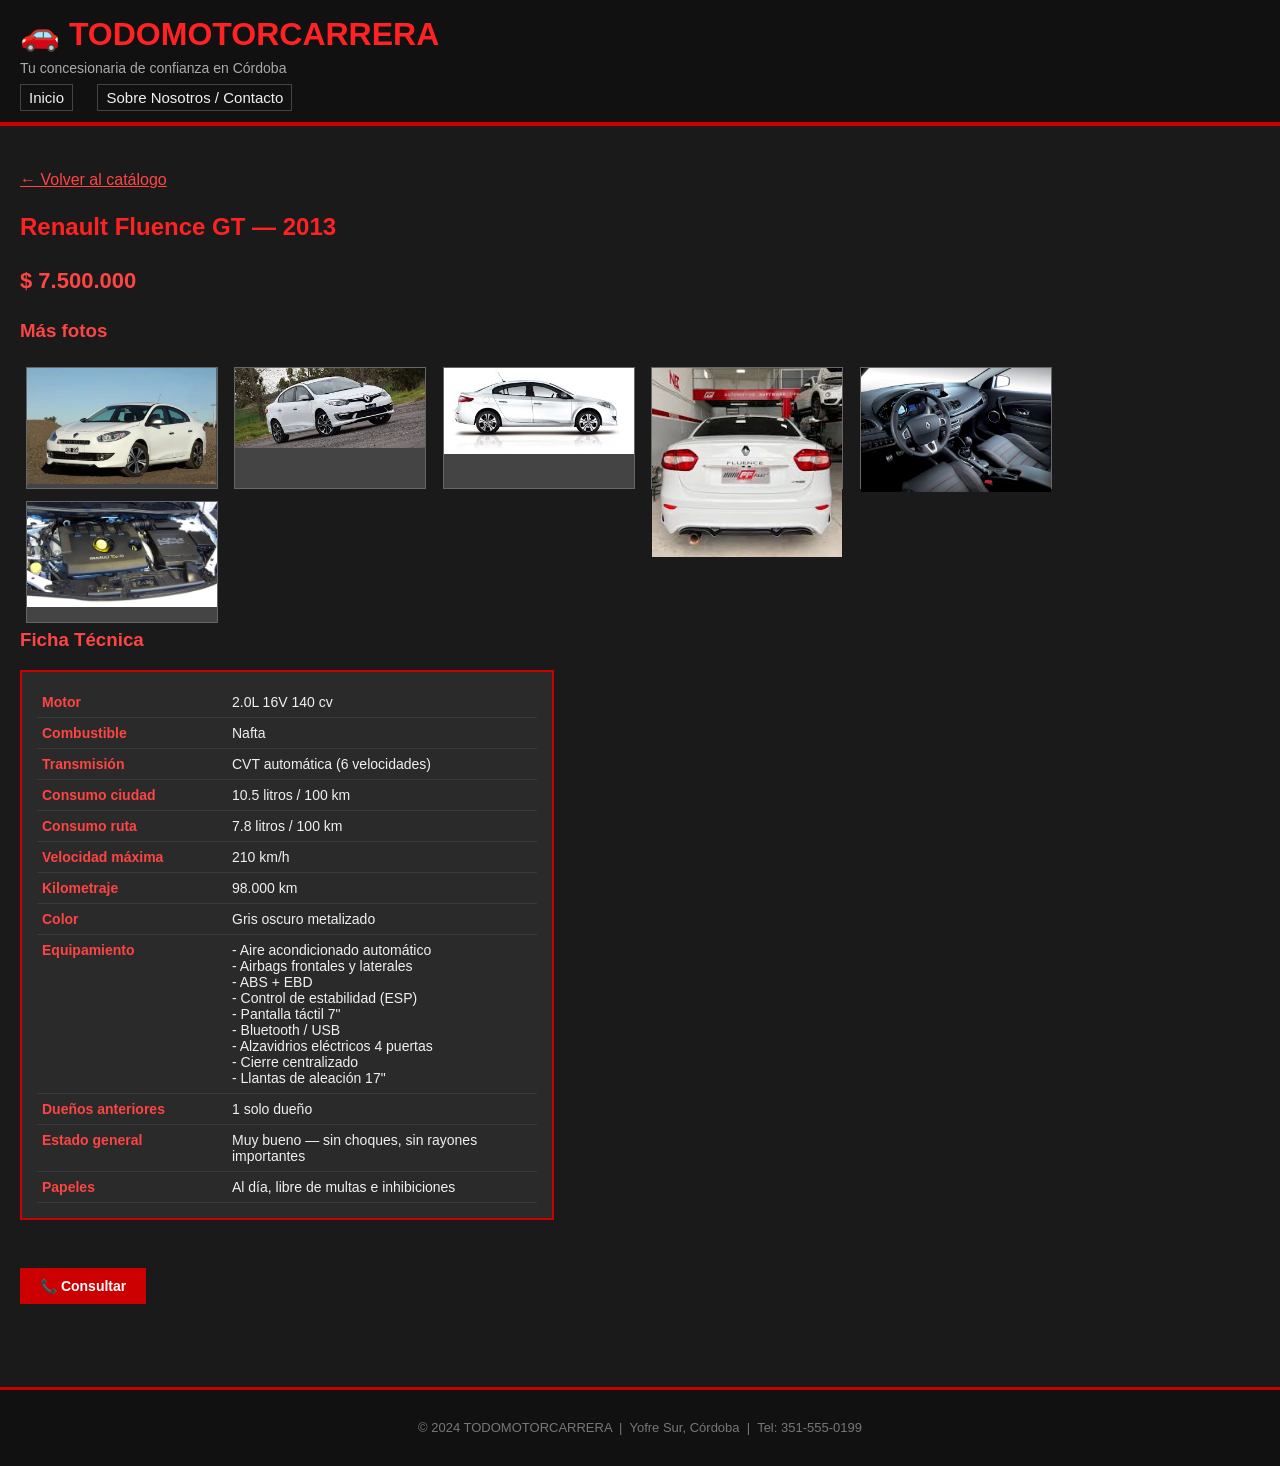
==== detalle.html @ b1d19a65 "carreratodomotor" ====
<!DOCTYPE html>
<html lang="es">
<head>
    <meta charset="UTF-8">
    <title>Renault Fluence GT - TODOMOTORCARRERA</title>
    <link rel="stylesheet" href="style.css">
</head>
<body>

    <!-- ENCABEZADO DEL SITIO -->
    <div class="header">
        <h1>&#128663; TODOMOTORCARRERA</h1>
        <p>Tu concesionaria de confianza en Córdoba</p>
        <div class="nav">
            <a href="index.html">Inicio</a>
            <a href="nosotros.html">Sobre Nosotros / Contacto</a>
        </div>
    </div>

    <!-- CONTENIDO PRINCIPAL -->
    <div class="contenido">

        <p><a href="index.html">&larr; Volver al catálogo</a></p>

        <h2>Renault Fluence GT &mdash; 2013</h2>
        <p style="font-size: 22px; color: #ff4444;"><strong>$ 7.500.000</strong></p>

        <!-- FOTOS (placeholders grises) -->
        <h3>Más fotos</h3>
      
        <div class="foto-placeholder"><img src="fluencegt.jpg" alt="Foto 1"></div>
        <div class="foto-placeholder"><img src="fluence2.jpg" alt="Foto 2"></div>
        <div class="foto-placeholder"><img src="fluence3.jpg" alt="Foto 3"></div>
        <div class="foto-placeholder"><img src="fluence4.jpg" alt="Foto 4"></div>
        <div class="foto-placeholder"><img src="fluenceinterior.jpg" alt="Interior"></div>
        <div class="foto-placeholder"><img src="fluencemotor.jpg" alt="Motor"></div>

        <!-- FICHA TECNICA -->
        <h3>Ficha Técnica</h3>

        <div class="ficha">
            <table>
                <tr>
                    <td>Motor</td>
                    <td>2.0L 16V 140 cv</td>
                </tr>
                <tr>
                    <td>Combustible</td>
                    <td>Nafta</td>
                </tr>
                <tr>
                    <td>Transmisión</td>
                    <td>CVT automática (6 velocidades)</td>
                </tr>
                <tr>
                    <td>Consumo ciudad</td>
                    <td>10.5 litros / 100 km</td>
                </tr>
                <tr>
                    <td>Consumo ruta</td>
                    <td>7.8 litros / 100 km</td>
                </tr>
                <tr>
                    <td>Velocidad máxima</td>
                    <td>210 km/h</td>
                </tr>
                <tr>
                    <td>Kilometraje</td>
                    <td>98.000 km</td>
                </tr>
                <tr>
                    <td>Color</td>
                    <td>Gris oscuro metalizado</td>
                </tr>
                <tr>
                    <td>Equipamiento</td>
                    <td>
                        - Aire acondicionado automático<br>
                        - Airbags frontales y laterales<br>
                        - ABS + EBD<br>
                        - Control de estabilidad (ESP)<br>
                        - Pantalla táctil 7"<br>
                        - Bluetooth / USB<br>
                        - Alzavidrios eléctricos 4 puertas<br>
                        - Cierre centralizado<br>
                        - Llantas de aleación 17"
                    </td>
                </tr>
                <tr>
                    <td>Dueños anteriores</td>
                    <td>1 solo dueño</td>
                </tr>
                <tr>
                    <td>Estado general</td>
                    <td>Muy bueno &mdash; sin choques, sin rayones importantes</td>
                </tr>
                <tr>
                    <td>Papeles</td>
                    <td>Al día, libre de multas e inhibiciones</td>
                </tr>
            </table>
        </div>

        <br>
        <br>

        <!-- BOTON CONSULTAR -->
        <button class="boton" id="btnConsultar" onclick="consultar()">&#128222; Consultar</button>

        <br>
        <br>

    </div>
    <!-- FIN CONTENIDO -->

    <!-- PIE DE PÁGINA -->
    <div class="footer">
        <p>© 2024 TODOMOTORCARRERA &nbsp;|&nbsp; Yofre Sur, Córdoba &nbsp;|&nbsp; Tel: 351-555-0199</p>
    </div>

    <script src="script.js"></script>
</body>
</html>
---- style.css ----
/* ===== TODOMOTORCARRERA - style.css ===== */
/* Estilos generales del sitio */

body {
    background-color: #1a1a1a;
    color: #f0f0f0;
    font-family: Arial, sans-serif;
    margin: 0;
    padding: 0;
}

h1 {
    color: #ff2222;
    margin: 0;
}

h2 {
    color: #ff2222;
}

h3 {
    color: #ff4444;
    margin-top: 0;
}

a {
    color: #ff4444;
}

p {
    line-height: 1.6;
}

hr {
    border: none;
    border-top: 2px solid #cc0000;
    margin: 25px 0;
}

/* ===== HEADER ===== */
.header {
    background-color: #111111;
    padding: 15px 20px;
    border-bottom: 4px solid #cc0000;
}

.header p {
    margin: 4px 0 10px 0;
    color: #aaaaaa;
    font-size: 14px;
}

/* ===== NAVEGACION ===== */
.nav {
    margin-top: 8px;
}

.nav a {
    color: #f0f0f0;
    text-decoration: none;
    margin-right: 20px;
    font-size: 15px;
    padding: 4px 8px;
    border: 1px solid #444;
}

.nav a:hover {
    color: #ff2222;
    border-color: #cc0000;
}

/* ===== CONTENIDO PRINCIPAL ===== */
.contenido {
    padding: 25px 20px;
}

/* ===== TARJETAS DE AUTOS (catalogo) ===== */
.tarjeta {
    display: inline-block;
    background-color: #2a2a2a;
    border: 2px solid #cc0000;
    padding: 15px;
    margin: 10px 8px;
    width: 220px;
    vertical-align: top;
}

.tarjeta h3 {
    margin-bottom: 8px;
    font-size: 15px;
}

.tarjeta p {
    margin: 4px 0;
    font-size: 13px;
    color: #cccccc;
}

/* ===== BOTONES ===== */
.boton {
    background-color: #cc0000;
    color: #ffffff;
    border: none;
    padding: 10px 20px;
    cursor: pointer;
    font-size: 14px;
    margin-top: 12px;
    font-weight: bold;
}

.boton:hover {
    background-color: #ff0000;
}

/* ===== ENLACE "VER MAS" (parece boton) ===== */
.enlace-ver-mas {
    display: inline-block;
    background-color: #cc0000;
    color: #ffffff;
    text-decoration: none;
    padding: 7px 14px;
    margin-top: 10px;
    font-size: 13px;
}

.enlace-ver-mas:hover {
    background-color: #ff0000;
    color: #ffffff;
}

/* ===== RECUADROS DE FOTOS (placeholders) ===== */
.foto-placeholder {
    background-color: #444444;
    width: 190px;
    height: 120px;
    display: inline-block;
    margin: 6px;
    text-align: center;
    line-height: 120px;
    color: #888888;
    border: 1px solid #666666;
    font-size: 13px;
    vertical-align: top;
}

/* ===== FICHA TECNICA ===== */
.ficha {
    background-color: #2a2a2a;
    border: 2px solid #cc0000;
    padding: 15px;
    margin-top: 15px;
    max-width: 500px;
}

.ficha table {
    width: 100%;
    border-collapse: collapse;
}

.ficha td {
    padding: 7px 5px;
    border-bottom: 1px solid #3a3a3a;
    font-size: 14px;
    vertical-align: top;
}

.ficha td:first-child {
    color: #ff4444;
    font-weight: bold;
    width: 38%;
}

/* ===== FORMULARIO DE CONTACTO ===== */
.formulario {
    margin-top: 15px;
}

.formulario label {
    display: block;
    margin-bottom: 4px;
    color: #ff4444;
    font-size: 14px;
    font-weight: bold;
}

.formulario input {
    display: block;
    background-color: #2a2a2a;
    color: #f0f0f0;
    border: 1px solid #cc0000;
    padding: 8px;
    margin-bottom: 14px;
    width: 300px;
    font-size: 14px;
}

.formulario textarea {
    display: block;
    background-color: #2a2a2a;
    color: #f0f0f0;
    border: 1px solid #cc0000;
    padding: 8px;
    margin-bottom: 14px;
    width: 300px;
    height: 110px;
    font-size: 14px;
    font-family: Arial, sans-serif;
    resize: vertical;
}

/* ===== HISTORIA / NOSOTROS ===== */
.historia {
    max-width: 650px;
    background-color: #242424;
    padding: 20px;
    border-left: 4px solid #cc0000;
    margin-bottom: 10px;
}

/* ===== FOOTER ===== */
.footer {
    background-color: #111111;
    border-top: 3px solid #cc0000;
    padding: 15px 20px;
    margin-top: 40px;
    text-align: center;
    color: #777777;
    font-size: 13px;
}
img {
    max-width: 100%; /* La imagen nunca será más ancha que su contenedor */
    height: auto;    /* Mantiene la proporción original */
    display: block;  /* Elimina espacios en blanco no deseados debajo */
}
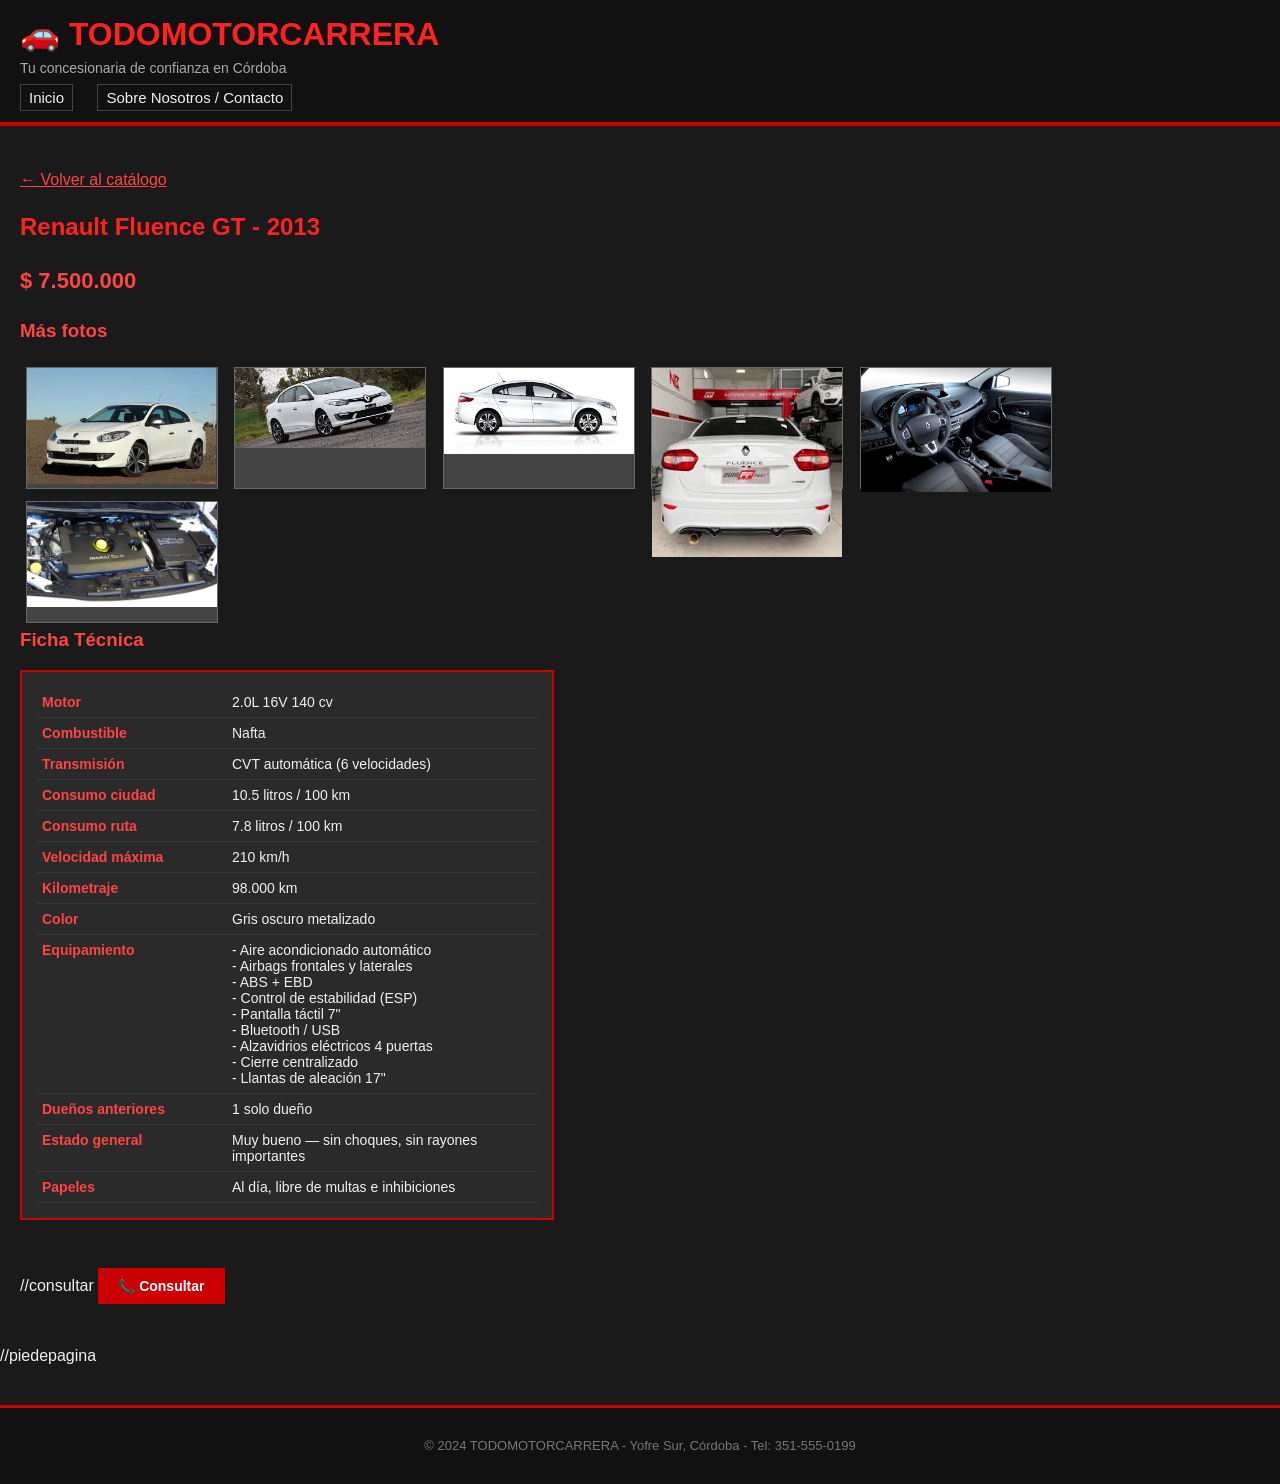
==== commit fd6ffd34: "modificacionesfinales" ====
--- a/detalle.html
+++ b/detalle.html
@@ -7,8 +7,8 @@
 </head>
 <body>
 
-    <!-- ENCABEZADO DEL SITIO -->
-    <div class="header">
+    
+<div class="header">
         <h1>&#128663; TODOMOTORCARRERA</h1>
         <p>Tu concesionaria de confianza en Córdoba</p>
         <div class="nav">
@@ -17,16 +17,16 @@
         </div>
     </div>
 
-    <!-- CONTENIDO PRINCIPAL -->
-    <div class="contenido">
+   
+<div class="contenido">
 
         <p><a href="index.html">&larr; Volver al catálogo</a></p>
 
-        <h2>Renault Fluence GT &mdash; 2013</h2>
+        <h2>Renault Fluence GT - 2013</h2>
         <p style="font-size: 22px; color: #ff4444;"><strong>$ 7.500.000</strong></p>
 
-        <!-- FOTOS (placeholders grises) -->
-        <h3>Más fotos</h3>
+        
+          <h3>Más fotos</h3>
       
         <div class="foto-placeholder"><img src="fluencegt.jpg" alt="Foto 1"></div>
         <div class="foto-placeholder"><img src="fluence2.jpg" alt="Foto 2"></div>
@@ -35,8 +35,8 @@
         <div class="foto-placeholder"><img src="fluenceinterior.jpg" alt="Interior"></div>
         <div class="foto-placeholder"><img src="fluencemotor.jpg" alt="Motor"></div>
 
-        <!-- FICHA TECNICA -->
-        <h3>Ficha Técnica</h3>
+        
+     <h3>Ficha Técnica</h3>
 
         <div class="ficha">
             <table>
@@ -104,18 +104,18 @@
         <br>
         <br>
 
-        <!-- BOTON CONSULTAR -->
+        //consultar
         <button class="boton" id="btnConsultar" onclick="consultar()">&#128222; Consultar</button>
 
         <br>
         <br>
 
     </div>
-    <!-- FIN CONTENIDO -->
+    
 
-    <!-- PIE DE PÁGINA -->
+    //piedepagina
     <div class="footer">
-        <p>© 2024 TODOMOTORCARRERA &nbsp;|&nbsp; Yofre Sur, Córdoba &nbsp;|&nbsp; Tel: 351-555-0199</p>
+        <p>© 2024 TODOMOTORCARRERA - Yofre Sur, Córdoba - Tel: 351-555-0199</p>
     </div>
 
     <script src="script.js"></script>
--- a/style.css
+++ b/style.css
@@ -1,5 +1,3 @@
-/* ===== TODOMOTORCARRERA - style.css ===== */
-/* Estilos generales del sitio */
 
 body {
     background-color: #1a1a1a;
@@ -23,6 +21,10 @@
     margin-top: 0;
 }
 
+h1 {
+color:#ff2222;
+    margin: 0;
+}
 a {
     color: #ff4444;
 }
@@ -37,7 +39,7 @@
     margin: 25px 0;
 }
 
-/* ===== HEADER ===== */
+
 .header {
     background-color: #111111;
     padding: 15px 20px;
@@ -50,7 +52,7 @@
     font-size: 14px;
 }
 
-/* ===== NAVEGACION ===== */
+
 .nav {
     margin-top: 8px;
 }
@@ -69,12 +71,12 @@
     border-color: #cc0000;
 }
 
-/* ===== CONTENIDO PRINCIPAL ===== */
+
 .contenido {
     padding: 25px 20px;
 }
 
-/* ===== TARJETAS DE AUTOS (catalogo) ===== */
+
 .tarjeta {
     display: inline-block;
     background-color: #2a2a2a;
@@ -96,7 +98,7 @@
     color: #cccccc;
 }
 
-/* ===== BOTONES ===== */
+
 .boton {
     background-color: #cc0000;
     color: #ffffff;
@@ -112,7 +114,7 @@
     background-color: #ff0000;
 }
 
-/* ===== ENLACE "VER MAS" (parece boton) ===== */
+
 .enlace-ver-mas {
     display: inline-block;
     background-color: #cc0000;
@@ -128,7 +130,7 @@
     color: #ffffff;
 }
 
-/* ===== RECUADROS DE FOTOS (placeholders) ===== */
+
 .foto-placeholder {
     background-color: #444444;
     width: 190px;
@@ -143,7 +145,7 @@
     vertical-align: top;
 }
 
-/* ===== FICHA TECNICA ===== */
+
 .ficha {
     background-color: #2a2a2a;
     border: 2px solid #cc0000;
@@ -170,7 +172,7 @@
     width: 38%;
 }
 
-/* ===== FORMULARIO DE CONTACTO ===== */
+
 .formulario {
     margin-top: 15px;
 }
@@ -208,7 +210,7 @@
     resize: vertical;
 }
 
-/* ===== HISTORIA / NOSOTROS ===== */
+
 .historia {
     max-width: 650px;
     background-color: #242424;
@@ -217,7 +219,6 @@
     margin-bottom: 10px;
 }
 
-/* ===== FOOTER ===== */
 .footer {
     background-color: #111111;
     border-top: 3px solid #cc0000;
@@ -228,7 +229,47 @@
     font-size: 13px;
 }
 img {
-    max-width: 100%; /* La imagen nunca será más ancha que su contenedor */
-    height: auto;    /* Mantiene la proporción original */
-    display: block;  /* Elimina espacios en blanco no deseados debajo */
+    max-width: 100%; 
+    height: auto;    
+    display: block;  
+}
+.simulador {
+    background-color: #2a2a2a;
+    border: 2px solid #cc0000;
+    padding: 20px;
+    margin-top: 10px;
+    max-width: 420px;
+}
+
+.simulador label {
+    color: #ff4444;
+    font-weight: bold;
+    font-size: 14px;
+}
+
+.simulador select {
+    background-color: #1a1a1a;
+    color: #f0f0f0;
+    border: 1px solid #cc0000;
+    padding: 7px;
+    font-size: 14px;
+    width: 100%;
+}
+
+.simulador input {
+    background-color: #1a1a1a;
+    color: #f0f0f0;
+    border: 1px solid #cc0000;
+    padding: 7px;
+    font-size: 14px;
+    width: 96%;
+}
+
+#resultadoSimulador {
+    background-color: #111111;
+    border-left: 4px solid #cc0000;
+    padding: 12px;
+    font-size: 15px;
+    color: #f0f0f0;
+    line-height: 1.8;
 }
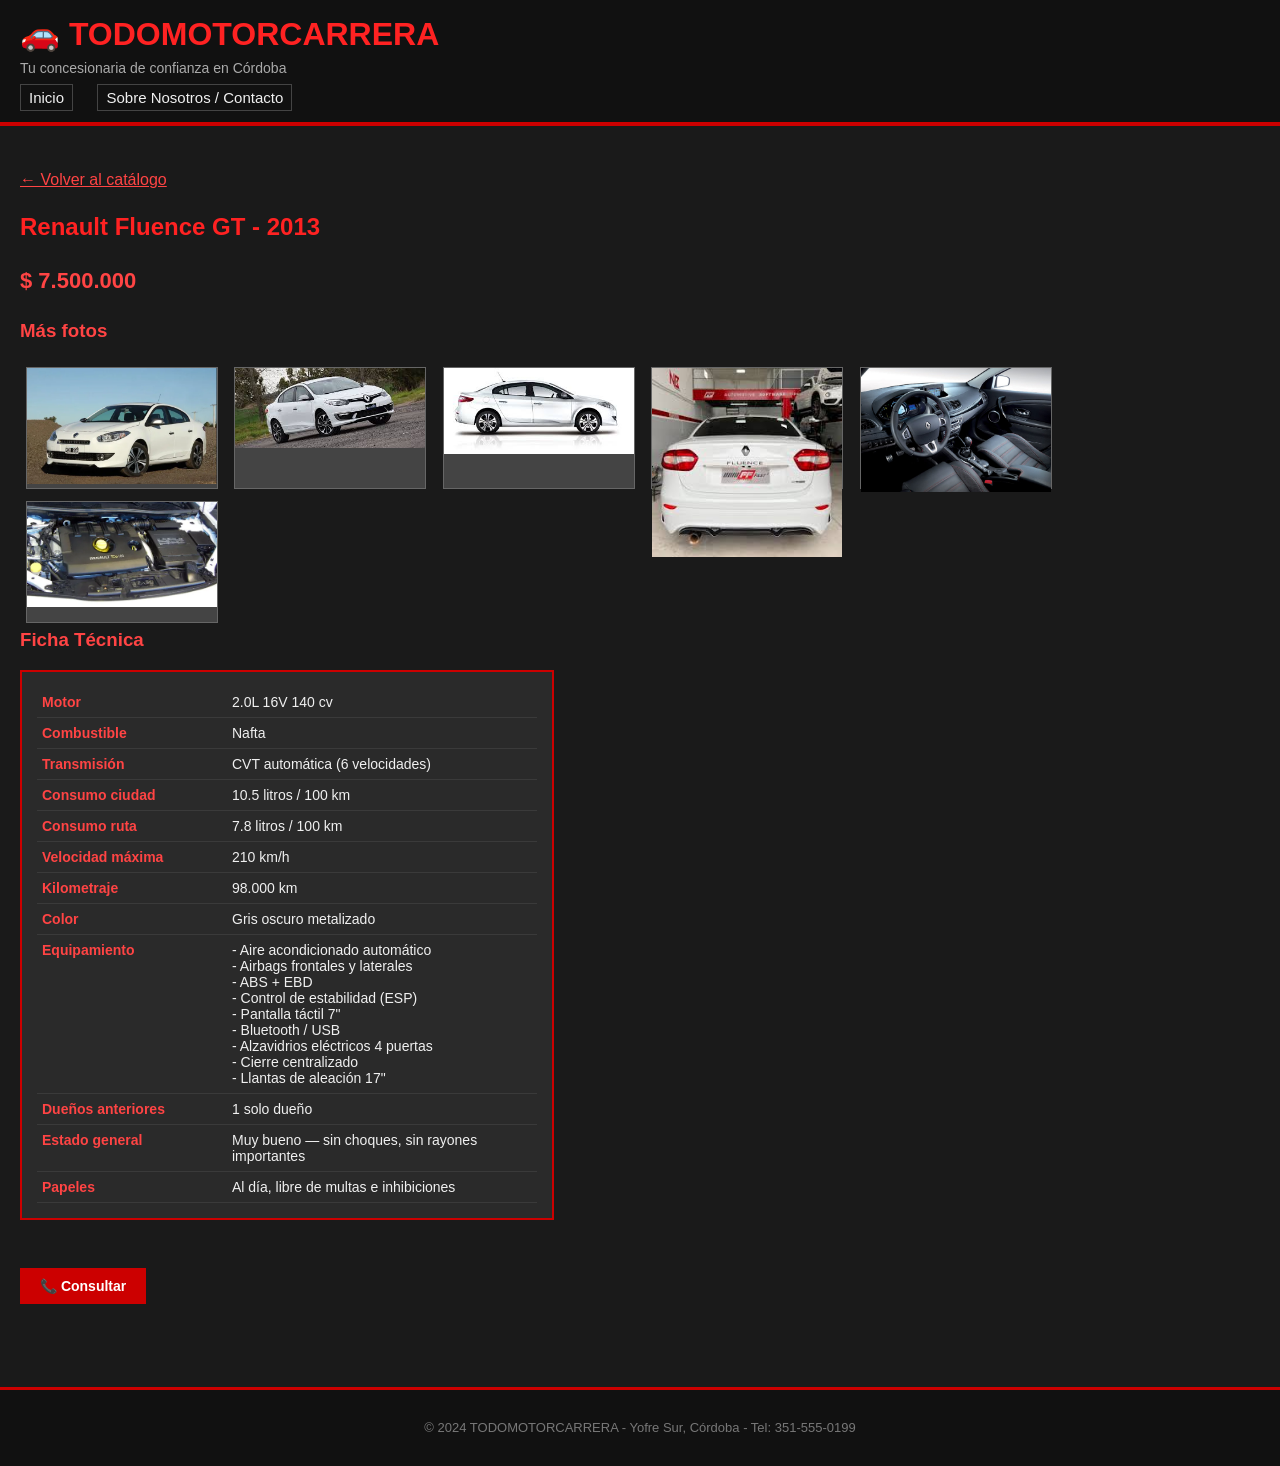
==== commit a7150304: "modificacionesfinales2" ====
--- a/detalle.html
+++ b/detalle.html
@@ -104,7 +104,7 @@
         <br>
         <br>
 
-        //consultar
+       
         <button class="boton" id="btnConsultar" onclick="consultar()">&#128222; Consultar</button>
 
         <br>
@@ -113,7 +113,7 @@
     </div>
     
 
-    //piedepagina
+    
     <div class="footer">
         <p>© 2024 TODOMOTORCARRERA - Yofre Sur, Córdoba - Tel: 351-555-0199</p>
     </div>
